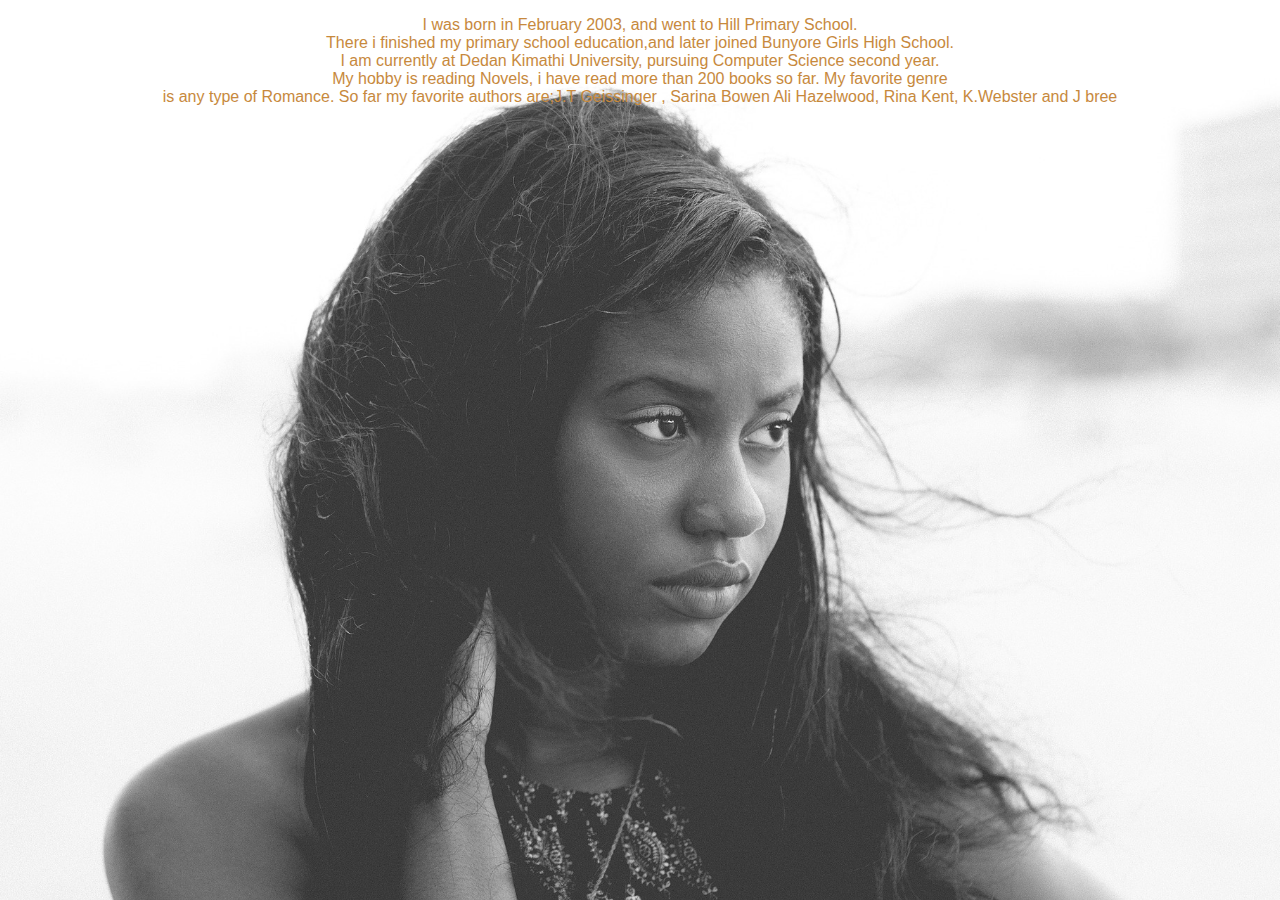
==== about.html @ afcf9395 "Added about page" ====
<!DOCTYPE html>
<html lang="en">
<head>
    <meta charset="UTF-8">
    <meta name="viewport" content="width=device-width, initial-scale=1.0">
    <title>About Me</title>
    <link rel="stylesheet" href="index.css">
</head>
<body>
    <div class="info">
<p style="color: rgb(199, 137, 61);">I was born in February 2003, and went to Hill Primary School.<br>
    There i finished my primary school education,and later joined Bunyore Girls High School.<br>
    I am currently at Dedan Kimathi University, pursuing Computer Science second year.<br>
    My hobby is reading Novels, i have read more than 200 books so far. My favorite genre<br>
    is any type of Romance. So far my favorite authors are;J.T Geissinger , Sarina Bowen Ali Hazelwood, Rina Kent, K.Webster and J bree</p>
    </div>
    <div class="pictures">

    </div>
</body>
</html>
---- index.css ----
.navigation {
  height: 100%;
  width: 0;
  position: fixed;
  z-index: 1;
  top: 0;
  left: 0;
  background-color: black;
  overflow-x: hidden;
  transition: 0.5s;
  padding-top: 60px;
  }
  
  
  .navigation a {
    padding: 8px 8px 8px 32px;
  text-decoration: none;
  font-size: 25px;
  color: #818181;
  display: block;
  transition: 0.3s;
  }
  
  
  .navigation a:hover {
    color: white;
  }
  .navigation .closebtn {
    position: absolute;
    top: 0;
    right: 25px;
    font-size: 36px;
    margin-left: 50px;
  }
  p{
    text-align: center;
  }
  
  @media screen and (max-height: 450px) {
    .sidenav {padding-top: 15px;}
    .sidenav a {font-size: 18px;}
  }
body{
    background-image:url(Images/girl3.jpg);
    background-size: cover;
    background-position: center; 
    background-repeat: no-repeat; 
    background-attachment: fixed; 
  
    font-family: Arial, sans-serif;
}
.image{
    display: inline;
    position: fixed; 
    top: 40; 
    right: 0;
    padding: 10px; 
    z-index: 1000; 

}
.image img{
    width: 300px; 
    height: auto; 
    transition: transform 0.3s ease, opacity 0.3s ease;
}
.image:hover img{
    transform: scale(1.1); 
    opacity: 0.8; 
}
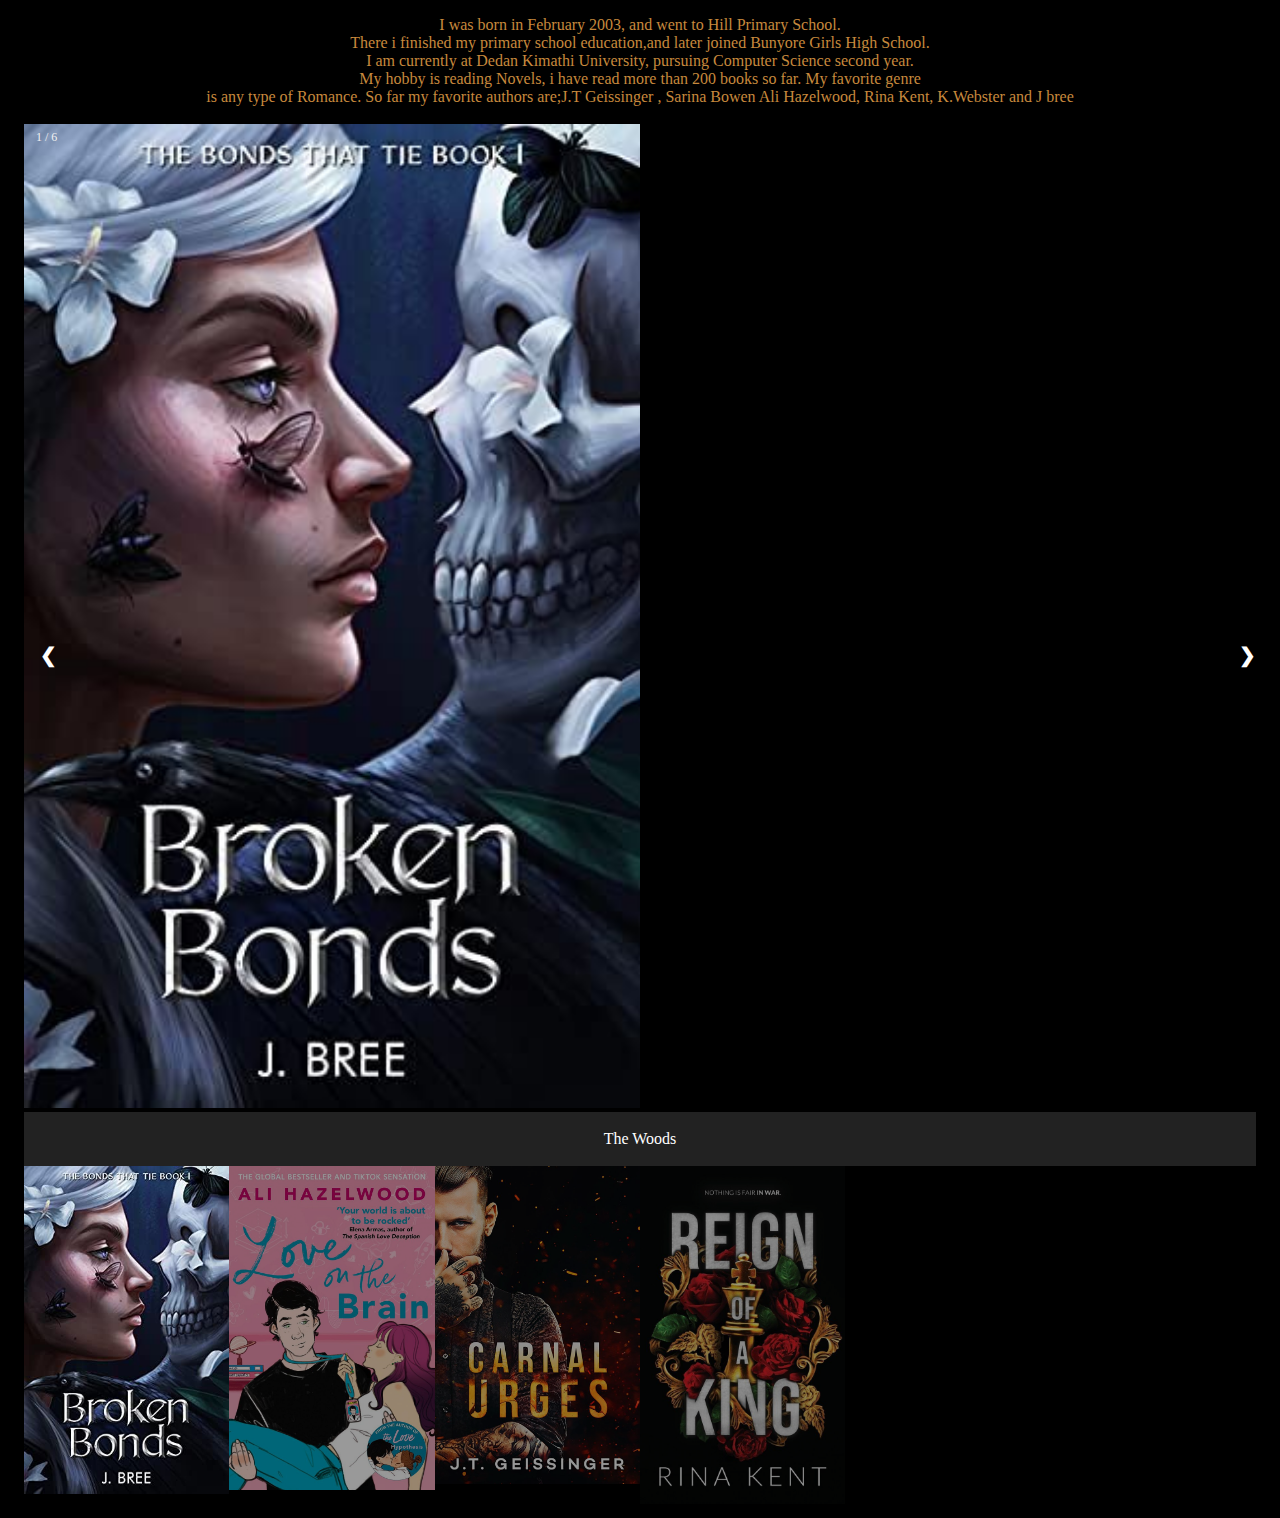
==== commit a1c7ca9d: "Updated portfolio" ====
--- a/about.html
+++ b/about.html
@@ -14,8 +14,90 @@
     My hobby is reading Novels, i have read more than 200 books so far. My favorite genre<br>
     is any type of Romance. So far my favorite authors are;J.T Geissinger , Sarina Bowen Ali Hazelwood, Rina Kent, K.Webster and J bree</p>
     </div>
-    <div class="pictures">
+    <div class="container">
 
-    </div>
+        <!-- Full-width images with number text -->
+        <div class="mySlides">
+          <div class="numbertext">1 / 6</div>
+            <img src="Images/J bree.jpg" style="width:50%">
+        </div>
+      
+        <div class="mySlides">
+          <div class="numbertext">2 / 6</div>
+            <img src="Images/Ali.jpg" style="width:50%">
+        </div>
+      
+        <div class="mySlides">
+          <div class="numbertext">3 / 6</div>
+            <img src="Images/J.T.jpg" style="width:50%">
+        </div>
+      
+        <div class="mySlides">
+          <div class="numbertext">4 / 6</div>
+            <img src="Images/Rina Kent.jpg" style="width:50%">
+        </div>
+      
+        
+      
+        
+      
+        <!-- Next and previous buttons -->
+        <a class="prev" onclick="plusSlides(-1)">&#10094;</a>
+        <a class="next" onclick="plusSlides(1)">&#10095;</a>
+      
+        <!-- Image text -->
+        <div class="caption-container">
+          <p id="caption"></p>
+        </div>
+      
+        <!-- Thumbnail images -->
+        <div class="row">
+          <div class="column">
+            <img class="demo cursor" src="Images/J bree.jpg" style="width:100%" onclick="currentSlide(1)" alt="The Woods">
+          </div>
+          <div class="column">
+            <img class="demo cursor" src="Images/Ali.jpg" style="width:100%" onclick="currentSlide(2)" alt="Cinque Terre">
+          </div>
+          <div class="column">
+            <img class="demo cursor" src="Images/J.T.jpg" style="width:100%" onclick="currentSlide(3)" alt="Mountains and fjords">
+          </div>
+          <div class="column">
+            <img class="demo cursor" src="Images/Rina Kent.jpg" style="width:100%" onclick="currentSlide(4)" alt="Northern Lights">
+          </div>
+          
+        </div>
+      </div>
+      <script>
+        let slideIndex = 1;
+showSlides(slideIndex);
+
+// Next/previous controls
+function plusSlides(n) {
+  showSlides(slideIndex += n);
+}
+
+// Thumbnail image controls
+function currentSlide(n) {
+  showSlides(slideIndex = n);
+}
+
+function showSlides(n) {
+  let i;
+  let slides = document.getElementsByClassName("mySlides");
+  let dots = document.getElementsByClassName("demo");
+  let captionText = document.getElementById("caption");
+  if (n > slides.length) {slideIndex = 1}
+  if (n < 1) {slideIndex = slides.length}
+  for (i = 0; i < slides.length; i++) {
+    slides[i].style.display = "none";
+  }
+  for (i = 0; i < dots.length; i++) {
+    dots[i].className = dots[i].className.replace(" active", "");
+  }
+  slides[slideIndex-1].style.display = "block";
+  dots[slideIndex-1].className += " active";
+  captionText.innerHTML = dots[slideIndex-1].alt;
+}
+      </script>
 </body>
 </html>--- a/index.css
+++ b/index.css
@@ -1,37 +1,29 @@
 .navigation {
-  height: 100%;
-  width: 0;
-  position: fixed;
-  z-index: 1;
-  top: 0;
+  height: 100%; 
+  width: 160px; 
+  position: fixed; 
+  z-index: 1; 
+  top: 0; 
   left: 0;
-  background-color: black;
-  overflow-x: hidden;
-  transition: 0.5s;
-  padding-top: 60px;
+  background-color: #111; 
+  overflow-x: hidden; 
+  padding-top: 20px;
   }
   
   
   .navigation a {
-    padding: 8px 8px 8px 32px;
+    padding: 6px 8px 6px 16px;
   text-decoration: none;
   font-size: 25px;
   color: #818181;
-  display: block;
-  transition: 0.3s;
+  display: block
   }
   
   
   .navigation a:hover {
     color: white;
   }
-  .navigation .closebtn {
-    position: absolute;
-    top: 0;
-    right: 25px;
-    font-size: 36px;
-    margin-left: 50px;
-  }
+  
   p{
     text-align: center;
   }
@@ -41,29 +33,110 @@
     .sidenav a {font-size: 18px;}
   }
 body{
-    background-image:url(Images/girl3.jpg);
-    background-size: cover;
-    background-position: center; 
-    background-repeat: no-repeat; 
-    background-attachment: fixed; 
+    background-color: black;
+}
+.img{
+  display: block;
+  margin-left: auto;
+  margin-right: auto;
+  width: 50%;
+}
+.card{
   
-    font-family: Arial, sans-serif;
+  box-shadow: 0 4px 8px 0 white;
+  transition: 0.3s;
+  margin: 10px;
 }
-.image{
-    display: inline;
-    position: fixed; 
-    top: 40; 
-    right: 0;
-    padding: 10px; 
-    z-index: 1000; 
+.card:hover {
+  box-shadow: 0 8px 16px 0 white;
+}
+.container {
+  
+  padding: 2px 16px;
+}
+* {
+  box-sizing: border-box;
+}
 
+/* Position the image container (needed to position the left and right arrows) */
+.container {
+  position: relative;
 }
-.image img{
-    width: 300px; 
-    height: auto; 
-    transition: transform 0.3s ease, opacity 0.3s ease;
+
+/* Hide the images by default */
+.mySlides {
+  display: none;
 }
-.image:hover img{
-    transform: scale(1.1); 
-    opacity: 0.8; 
+
+/* Add a pointer when hovering over the thumbnail images */
+.cursor {
+  cursor: pointer;
+}
+
+/* Next & previous buttons */
+.prev,
+.next {
+  cursor: pointer;
+  position: absolute;
+  top: 40%;
+  width: auto;
+  padding: 16px;
+  margin-top: -50px;
+  color: white;
+  font-weight: bold;
+  font-size: 20px;
+  border-radius: 0 3px 3px 0;
+  user-select: none;
+  -webkit-user-select: none;
+}
+
+/* Position the "next button" to the right */
+.next {
+  right: 0;
+  border-radius: 3px 0 0 3px;
+}
+
+/* On hover, add a black background color with a little bit see-through */
+.prev:hover,
+.next:hover {
+  background-color: rgba(0, 0, 0, 0.8);
+}
+
+/* Number text (1/3 etc) */
+.numbertext {
+  color: #f2f2f2;
+  font-size: 12px;
+  padding: 8px 12px;
+  position: absolute;
+  top: 0;
+}
+
+/* Container for image text */
+.caption-container {
+  text-align: center;
+  background-color: #222;
+  padding: 2px 16px;
+  color: white;
+}
+
+.row:after {
+  content: "";
+  display: table;
+  clear: both;
+}
+
+/* Six columns side by side */
+.column {
+  float: left;
+  width: 16.66%;
+}
+
+/* Add a transparency effect for thumnbail images */
+.demo {
+  opacity: 0.6;
+}
+
+.active,
+.demo:hover {
+  opacity: 1;
 }